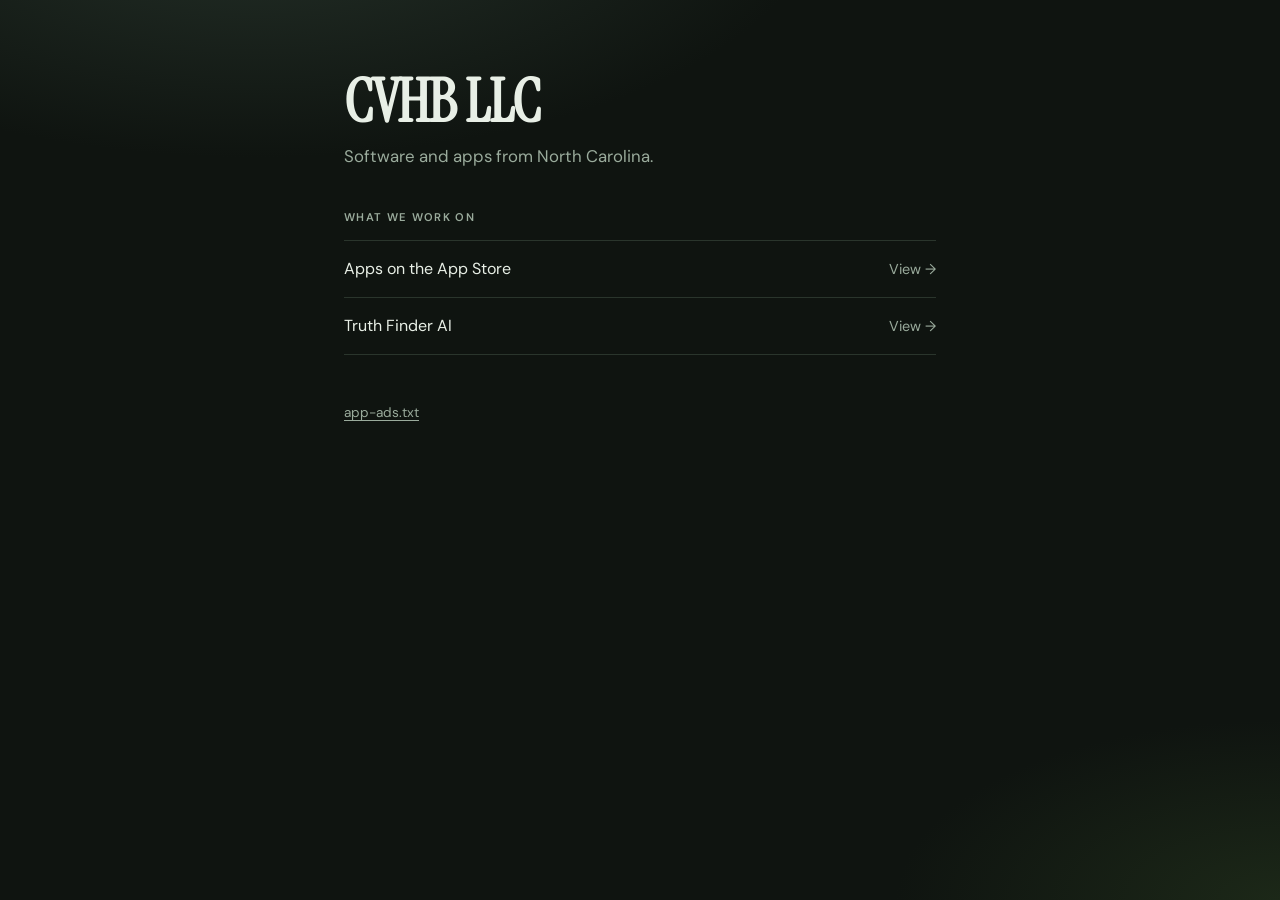
==== index.html @ f2d9c019 "Add minimal CVHB LLC site and app-ads.txt for AdMob. Co-authored-by: Cursor <cursoragent@cursor.com>" ====
<!DOCTYPE html>
<html lang="en">
<head>
  <meta charset="utf-8" />
  <meta name="viewport" content="width=device-width, initial-scale=1" />
  <meta name="robots" content="noindex, nofollow" />
  <title>CVHB LLC</title>
  <link rel="preconnect" href="https://fonts.googleapis.com" />
  <link rel="preconnect" href="https://fonts.gstatic.com" crossorigin />
  <link href="https://fonts.googleapis.com/css2?family=DM+Sans:wght@400;500;600&family=Instrument+Serif:ital@0;1&display=swap" rel="stylesheet" />
  <style>
    :root {
      --bg: #0f1410;
      --bg-2: #1a221c;
      --ink: #e8efe6;
      --muted: #9aab9c;
      --line: #2a352c;
      --accent: #c4e86b;
    }

    * { box-sizing: border-box; margin: 0; padding: 0; }

    body {
      min-height: 100vh;
      font-family: "DM Sans", system-ui, sans-serif;
      color: var(--ink);
      background:
        radial-gradient(ellipse 80% 50% at 20% -10%, #243028 0%, transparent 55%),
        radial-gradient(ellipse 60% 40% at 100% 100%, #1c2818 0%, transparent 50%),
        var(--bg);
      line-height: 1.5;
    }

    main {
      max-width: 40rem;
      margin: 0 auto;
      padding: 4.5rem 1.5rem 3rem;
    }

    .brand {
      font-family: "Instrument Serif", Georgia, serif;
      font-size: clamp(2.75rem, 8vw, 3.75rem);
      letter-spacing: -0.02em;
      line-height: 1;
      margin-bottom: 0.75rem;
    }

    .lede {
      color: var(--muted);
      font-size: 1.05rem;
      max-width: 28rem;
      margin-bottom: 2.5rem;
    }

    h2 {
      font-size: 0.7rem;
      font-weight: 600;
      letter-spacing: 0.12em;
      text-transform: uppercase;
      color: var(--muted);
      margin-bottom: 0.85rem;
    }

    ul {
      list-style: none;
      border-top: 1px solid var(--line);
    }

    li {
      border-bottom: 1px solid var(--line);
    }

    a {
      display: flex;
      justify-content: space-between;
      align-items: baseline;
      gap: 1rem;
      padding: 1rem 0;
      color: var(--ink);
      text-decoration: none;
      transition: color 0.15s ease;
    }

    a:hover { color: var(--accent); }

    a span { color: var(--muted); font-size: 0.9rem; }
    a:hover span { color: var(--accent); }

    footer {
      margin-top: 3rem;
      font-size: 0.85rem;
      color: var(--muted);
    }

    footer a {
      display: inline;
      padding: 0;
      color: var(--muted);
      text-decoration: underline;
      text-underline-offset: 3px;
    }

    footer a:hover { color: var(--accent); }
  </style>
</head>
<body>
  <main>
    <h1 class="brand">CVHB LLC</h1>
    <p class="lede">Software and apps from North Carolina.</p>

    <h2>What we work on</h2>
    <ul>
      <li>
        <a href="https://apps.apple.com/us/developer/lets-hang-llc/id1123158231" rel="noopener noreferrer">
          Apps on the App Store
          <span>View →</span>
        </a>
      </li>
      <li>
        <a href="https://apps.apple.com/us/app/truth-finder-ai/id6758062068" rel="noopener noreferrer">
          Truth Finder AI
          <span>View →</span>
        </a>
      </li>
    </ul>

    <footer>
      <a href="/app-ads.txt">app-ads.txt</a>
    </footer>
  </main>
</body>
</html>
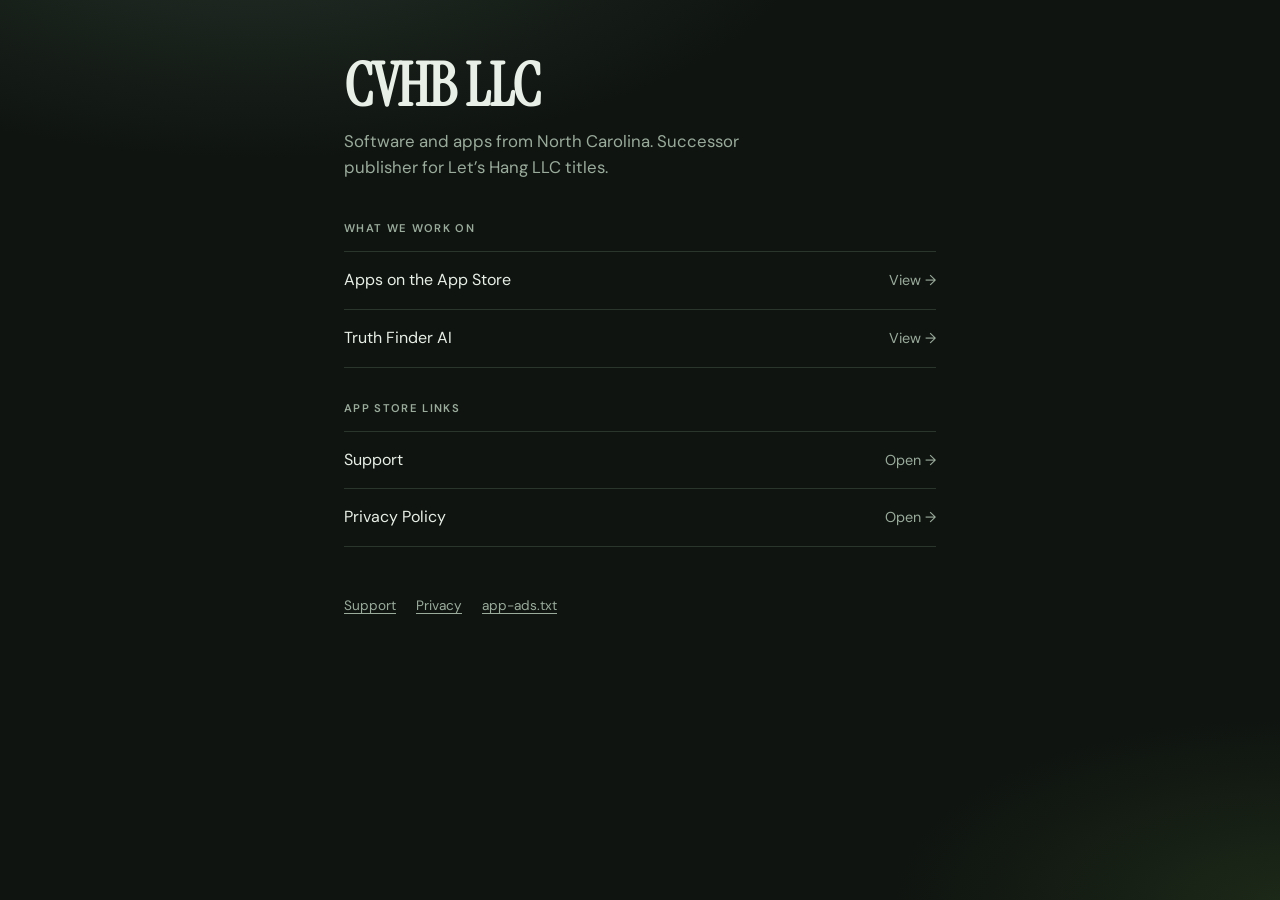
==== commit aa6d5d3d: "Add privacy and support pages for App Store URLs. Co-authored-by: Cursor <cursoragent@cursor.com>" ====
--- a/index.html
+++ b/index.html
@@ -8,124 +8,51 @@
   <link rel="preconnect" href="https://fonts.googleapis.com" />
   <link rel="preconnect" href="https://fonts.gstatic.com" crossorigin />
   <link href="https://fonts.googleapis.com/css2?family=DM+Sans:wght@400;500;600&family=Instrument+Serif:ital@0;1&display=swap" rel="stylesheet" />
-  <style>
-    :root {
-      --bg: #0f1410;
-      --bg-2: #1a221c;
-      --ink: #e8efe6;
-      --muted: #9aab9c;
-      --line: #2a352c;
-      --accent: #c4e86b;
-    }
-
-    * { box-sizing: border-box; margin: 0; padding: 0; }
-
-    body {
-      min-height: 100vh;
-      font-family: "DM Sans", system-ui, sans-serif;
-      color: var(--ink);
-      background:
-        radial-gradient(ellipse 80% 50% at 20% -10%, #243028 0%, transparent 55%),
-        radial-gradient(ellipse 60% 40% at 100% 100%, #1c2818 0%, transparent 50%),
-        var(--bg);
-      line-height: 1.5;
-    }
-
-    main {
-      max-width: 40rem;
-      margin: 0 auto;
-      padding: 4.5rem 1.5rem 3rem;
-    }
-
-    .brand {
-      font-family: "Instrument Serif", Georgia, serif;
-      font-size: clamp(2.75rem, 8vw, 3.75rem);
-      letter-spacing: -0.02em;
-      line-height: 1;
-      margin-bottom: 0.75rem;
-    }
-
-    .lede {
-      color: var(--muted);
-      font-size: 1.05rem;
-      max-width: 28rem;
-      margin-bottom: 2.5rem;
-    }
-
-    h2 {
-      font-size: 0.7rem;
-      font-weight: 600;
-      letter-spacing: 0.12em;
-      text-transform: uppercase;
-      color: var(--muted);
-      margin-bottom: 0.85rem;
-    }
-
-    ul {
-      list-style: none;
-      border-top: 1px solid var(--line);
-    }
-
-    li {
-      border-bottom: 1px solid var(--line);
-    }
-
-    a {
-      display: flex;
-      justify-content: space-between;
-      align-items: baseline;
-      gap: 1rem;
-      padding: 1rem 0;
-      color: var(--ink);
-      text-decoration: none;
-      transition: color 0.15s ease;
-    }
-
-    a:hover { color: var(--accent); }
-
-    a span { color: var(--muted); font-size: 0.9rem; }
-    a:hover span { color: var(--accent); }
-
-    footer {
-      margin-top: 3rem;
-      font-size: 0.85rem;
-      color: var(--muted);
-    }
-
-    footer a {
-      display: inline;
-      padding: 0;
-      color: var(--muted);
-      text-decoration: underline;
-      text-underline-offset: 3px;
-    }
-
-    footer a:hover { color: var(--accent); }
-  </style>
+  <link rel="stylesheet" href="site.css" />
 </head>
 <body>
   <main>
     <h1 class="brand">CVHB LLC</h1>
-    <p class="lede">Software and apps from North Carolina.</p>
+    <p class="lede">Software and apps from North Carolina. Successor publisher for Let’s Hang LLC titles.</p>
 
     <h2>What we work on</h2>
-    <ul>
+    <ul class="link-list">
       <li>
-        <a href="https://apps.apple.com/us/developer/lets-hang-llc/id1123158231" rel="noopener noreferrer">
+        <a class="row" href="https://apps.apple.com/us/developer/lets-hang-llc/id1123158231" rel="noopener noreferrer">
           Apps on the App Store
           <span>View →</span>
         </a>
       </li>
       <li>
-        <a href="https://apps.apple.com/us/app/truth-finder-ai/id6758062068" rel="noopener noreferrer">
+        <a class="row" href="https://apps.apple.com/us/app/truth-finder-ai/id6758062068" rel="noopener noreferrer">
           Truth Finder AI
           <span>View →</span>
         </a>
       </li>
     </ul>
 
+    <h2>App Store links</h2>
+    <ul class="link-list">
+      <li>
+        <a class="row" href="support/">
+          Support
+          <span>Open →</span>
+        </a>
+      </li>
+      <li>
+        <a class="row" href="privacy/">
+          Privacy Policy
+          <span>Open →</span>
+        </a>
+      </li>
+    </ul>
+
     <footer>
-      <a href="/app-ads.txt">app-ads.txt</a>
+      <div class="links">
+        <a href="support/">Support</a>
+        <a href="privacy/">Privacy</a>
+        <a href="app-ads.txt">app-ads.txt</a>
+      </div>
     </footer>
   </main>
 </body>
--- a/site.css
+++ b/site.css
@@ -0,0 +1,153 @@
+:root {
+  --bg: #0f1410;
+  --ink: #e8efe6;
+  --muted: #9aab9c;
+  --line: #2a352c;
+  --accent: #c4e86b;
+}
+
+* { box-sizing: border-box; margin: 0; padding: 0; }
+
+body {
+  min-height: 100vh;
+  font-family: "DM Sans", system-ui, sans-serif;
+  color: var(--ink);
+  background:
+    radial-gradient(ellipse 80% 50% at 20% -10%, #243028 0%, transparent 55%),
+    radial-gradient(ellipse 60% 40% at 100% 100%, #1c2818 0%, transparent 50%),
+    var(--bg);
+  line-height: 1.55;
+}
+
+main {
+  max-width: 40rem;
+  margin: 0 auto;
+  padding: 3.5rem 1.5rem 3rem;
+}
+
+.brand {
+  font-family: "Instrument Serif", Georgia, serif;
+  font-size: clamp(2.75rem, 8vw, 3.75rem);
+  letter-spacing: -0.02em;
+  line-height: 1;
+  margin-bottom: 0.75rem;
+}
+
+.brand a {
+  color: inherit;
+  text-decoration: none;
+}
+
+.lede {
+  color: var(--muted);
+  font-size: 1.05rem;
+  max-width: 28rem;
+  margin-bottom: 2.5rem;
+}
+
+.nav {
+  display: flex;
+  flex-wrap: wrap;
+  gap: 1rem 1.25rem;
+  margin-bottom: 2rem;
+  font-size: 0.9rem;
+}
+
+.nav a {
+  color: var(--muted);
+  text-decoration: none;
+}
+
+.nav a:hover,
+.nav a[aria-current="page"] {
+  color: var(--accent);
+}
+
+h1.page-title {
+  font-family: "Instrument Serif", Georgia, serif;
+  font-size: clamp(2rem, 5vw, 2.6rem);
+  letter-spacing: -0.02em;
+  line-height: 1.1;
+  margin-bottom: 0.5rem;
+}
+
+.updated {
+  color: var(--muted);
+  font-size: 0.9rem;
+  margin-bottom: 2rem;
+}
+
+h2 {
+  font-size: 0.7rem;
+  font-weight: 600;
+  letter-spacing: 0.12em;
+  text-transform: uppercase;
+  color: var(--muted);
+  margin: 2rem 0 0.85rem;
+}
+
+.content h2 {
+  margin-top: 1.75rem;
+}
+
+.content p,
+.content li {
+  color: var(--ink);
+  margin-bottom: 0.85rem;
+}
+
+.content ul {
+  list-style: disc;
+  padding-left: 1.25rem;
+  margin-bottom: 1rem;
+}
+
+.content a {
+  color: var(--accent);
+  text-decoration: underline;
+  text-underline-offset: 3px;
+}
+
+.link-list {
+  list-style: none;
+  border-top: 1px solid var(--line);
+}
+
+.link-list li {
+  border-bottom: 1px solid var(--line);
+}
+
+.link-list a.row {
+  display: flex;
+  justify-content: space-between;
+  align-items: baseline;
+  gap: 1rem;
+  padding: 1rem 0;
+  color: var(--ink);
+  text-decoration: none;
+  transition: color 0.15s ease;
+}
+
+.link-list a.row:hover { color: var(--accent); }
+.link-list a.row span { color: var(--muted); font-size: 0.9rem; }
+.link-list a.row:hover span { color: var(--accent); }
+
+footer {
+  margin-top: 3rem;
+  font-size: 0.85rem;
+  color: var(--muted);
+}
+
+footer a {
+  color: var(--muted);
+  text-decoration: underline;
+  text-underline-offset: 3px;
+}
+
+footer a:hover { color: var(--accent); }
+
+footer .links {
+  display: flex;
+  flex-wrap: wrap;
+  gap: 0.75rem 1.25rem;
+}
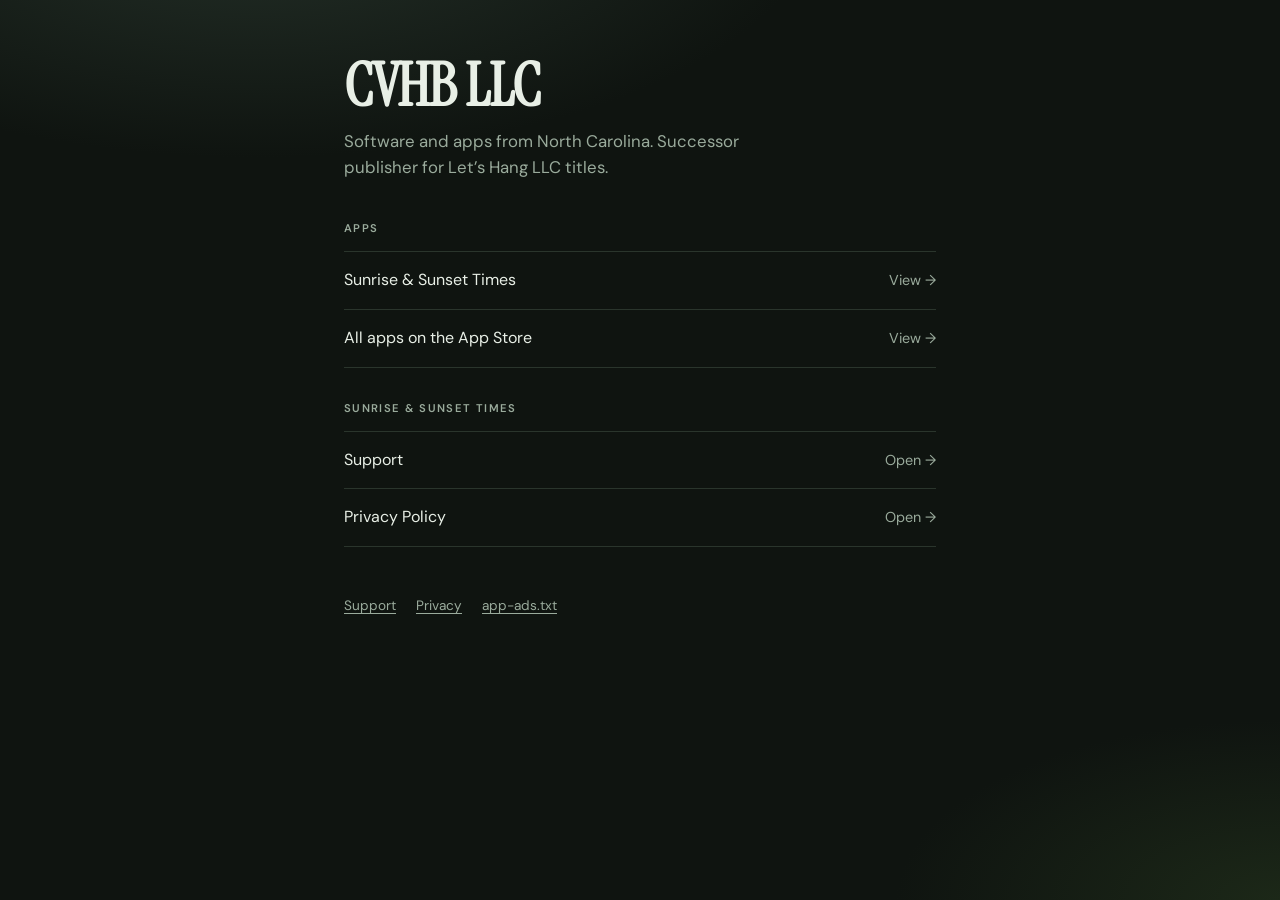
==== commit 8a23d7eb: "Tailor privacy and support pages for Sunrise & Sunset Times. Co-authored-by: Cursor <cursoragent@cur" ====
--- a/index.html
+++ b/index.html
@@ -15,23 +15,23 @@
     <h1 class="brand">CVHB LLC</h1>
     <p class="lede">Software and apps from North Carolina. Successor publisher for Let’s Hang LLC titles.</p>
 
-    <h2>What we work on</h2>
+    <h2>Apps</h2>
     <ul class="link-list">
       <li>
-        <a class="row" href="https://apps.apple.com/us/developer/lets-hang-llc/id1123158231" rel="noopener noreferrer">
-          Apps on the App Store
+        <a class="row" href="https://apps.apple.com/us/app/sunrise-sunset-times/id1123158232" rel="noopener noreferrer">
+          Sunrise &amp; Sunset Times
           <span>View →</span>
         </a>
       </li>
       <li>
-        <a class="row" href="https://apps.apple.com/us/app/truth-finder-ai/id6758062068" rel="noopener noreferrer">
-          Truth Finder AI
+        <a class="row" href="https://apps.apple.com/us/developer/lets-hang-llc/id1123158231" rel="noopener noreferrer">
+          All apps on the App Store
           <span>View →</span>
         </a>
       </li>
     </ul>
 
-    <h2>App Store links</h2>
+    <h2>Sunrise &amp; Sunset Times</h2>
     <ul class="link-list">
       <li>
         <a class="row" href="support/">
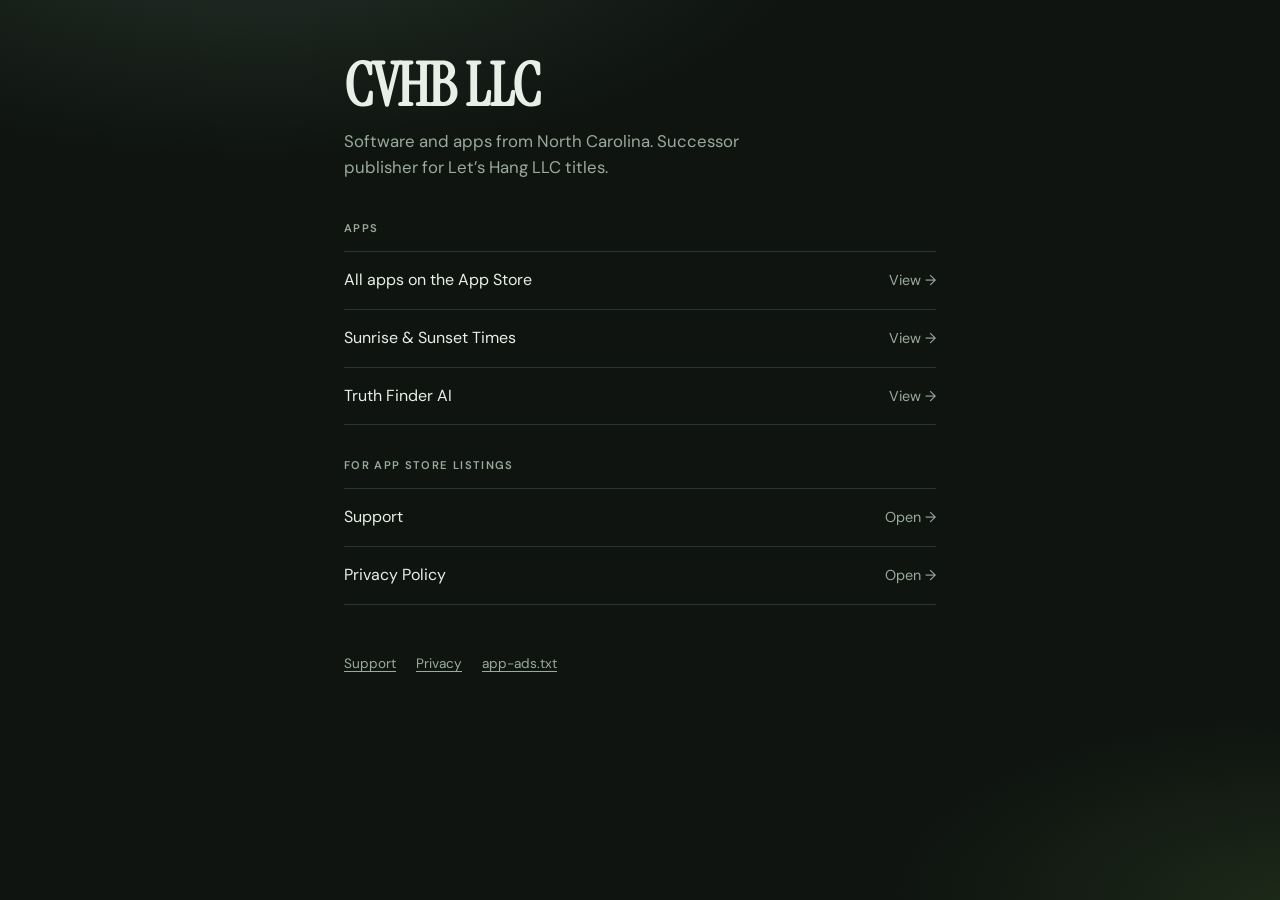
==== commit ac5a6585: "Make privacy and support pages company-wide for all apps. Co-authored-by: Cursor <cursoragent@cursor" ====
--- a/index.html
+++ b/index.html
@@ -18,20 +18,26 @@
     <h2>Apps</h2>
     <ul class="link-list">
       <li>
+        <a class="row" href="https://apps.apple.com/us/developer/lets-hang-llc/id1123158231" rel="noopener noreferrer">
+          All apps on the App Store
+          <span>View →</span>
+        </a>
+      </li>
+      <li>
         <a class="row" href="https://apps.apple.com/us/app/sunrise-sunset-times/id1123158232" rel="noopener noreferrer">
           Sunrise &amp; Sunset Times
           <span>View →</span>
         </a>
       </li>
       <li>
-        <a class="row" href="https://apps.apple.com/us/developer/lets-hang-llc/id1123158231" rel="noopener noreferrer">
-          All apps on the App Store
+        <a class="row" href="https://apps.apple.com/us/app/truth-finder-ai/id6758062068" rel="noopener noreferrer">
+          Truth Finder AI
           <span>View →</span>
         </a>
       </li>
     </ul>
 
-    <h2>Sunrise &amp; Sunset Times</h2>
+    <h2>For App Store listings</h2>
     <ul class="link-list">
       <li>
         <a class="row" href="support/">
